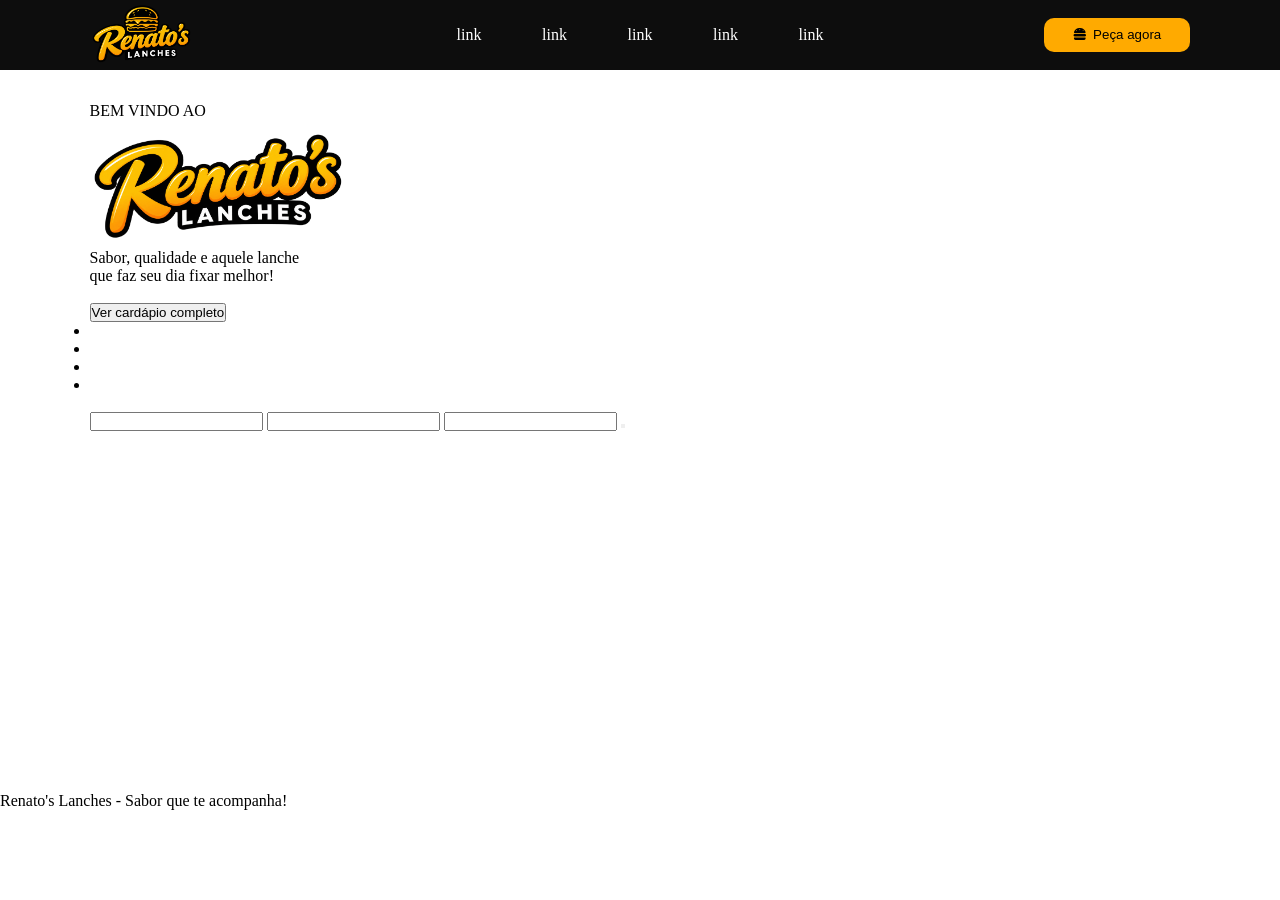
==== index.html @ 82ccf2ad "0810 23:55 - inicio hero do container__main" ====
<!DOCTYPE html>
<html lang="pt-br">
<head>
    <link rel="stylesheet" href="https://cdnjs.cloudflare.com/ajax/libs/font-awesome/6.5.1/css/all.min.css">
    <link rel="stylesheet" href="css/style.css">
    <meta charset="UTF-8">
    <meta name="viewport" content="width=device-width, initial-scale=1.0">
    <title>Renato's Lanches</title>
</head>

<body>
    <div class="container">
        <header class="container__header" id="headerIndex">
            <nav class="menu">
                <img src="imgs/Logo Renato’s Lanches com Hambúrguer Glossy.png" alt="Renato's" class="menu__img">
                <ul class="menu__list">
                    <li class="menu__item"><a href="#" class="menu__link">link</a></li>
                    <li class="menu__item"><a href="#" class="menu__link">link</a></li>
                    <li class="menu__item"><a href="#" class="menu__link">link</a></li>
                    <li class="menu__item"><a href="#" class="menu__link">link</a></li>
                    <li class="menu__item"><a href="#" class="menu__link">link</a></li>
                </ul>
                <div class="content_btn">
                    <button class="menu__button"><i class="fa-solid fa-burger"></i>Peça agora</button>
                </div>
            </nav>
        </header>

        <main class="container__main" id="mainIndex">
            <section class="hero">
                <p class="hero__text">BEM VINDO AO</p>
                <img src="imgs/Logo Glossy Renato’s Lanches.png" alt="" class="hero__img">
                <p class="hero__text">Sabor, qualidade e aquele lanche <br>  que faz seu dia fixar melhor!</p>
            </section>
            <section class="bio">
                <img src="imgs/" alt="" class="bio__img">
                <div class="desc">
                    <h2 class="desc__sub_title"></h2>
                    <h1 class="desc__title"></h1>
                    <p class="desc__title"></p>
                </div>
            </section>
            <section class="menu">
                <div class="hero">
                    <div class="hero__string">
                        <h1 class="hero__sub_title"></h1>
                        <h1 class="hero__title"></h1>
                        <p class="hero__text"></p>
                    </div>
                    <button class="hero__button">Ver cardápio completo</button>
                </div>
                <div class="slider" id="sliderMenu"></div>
            </section>
            <section class="contacts">
                <div class="info">
                    <div class="strings">
                        <h2 class="info__sub_title"></h2>
                        <h1 class="info__title"></h1>
                        <p class="info__text"></p>
                    </div>
                    <ul class="info__list">
                        <li class="info__item">
                            <div class="card">
                                <img src="imgs/" alt="" class="card__img">
                                <h1 class="card__title"></h1>
                                <p class="card__text"></p>
                            </div>
                        </li>
                        <li class="info__item">
                            <div class="card">
                                <img src="imgs/" alt="" class="card__img">
                                <h1 class="card__title"></h1>
                                <p class="card__text"></p>
                            </div>
                        </li>
                        <li class="info__item">
                            <div class="card">
                                <img src="imgs/" alt="" class="card__img">
                                <h1 class="card__title"></h1>
                                <p class="card__text"></p>
                            </div>
                        </li>
                        <li class="info__item">
                            <div class="card">
                                <img src="imgs/" alt="" class="card__img">
                                <h1 class="card__title"></h1>
                                <p class="card__text"></p>
                            </div>
                        </li>
                    </ul>
                    <div class="locate">
                        <img src="imgs/" alt="" class="locate__img">
                        <p class="locate__text"></p>
                    </div>
                </div>
                <form action="" method="" class="menssage">
                    <h1 class="menssage__title"></h1>
                    <input type="text" name="" id="" class="menssage__in">
                    <input type="email" name="" id="" class="menssage__in">
                    <input type="text" name="" id="" class="menssage__in_msg">
                    <button type="submit" class="menssage__button"></button>
                </form>
            </section>
        </main>
        <footer class="container__footer" id="footerIndex">
            <img src="/imgs" alt="">
            <p>Renato's Lanches - Sabor que te acompanha!</p>
            <ul>
                <li></li>
                <li></li>
                <li></li>
                <li></li>
                <li></li>
            </ul>
        </footer>
    </div>
</body>
</html>
---- css/style.css ----
@import url(colors.css);
@import url(header.css);
@import url(main.css);

* {
    padding: 0;
    margin: 0;
    box-sizing: border-box;
}

body {
    width: 100dvw;
    min-height: 100dvh;
}

.container {
    display: grid;
    grid-template-areas: 
    "header header"
    "main main"
    "footer footer";
    grid-template-rows: auto 1fr auto;
    gap: 2rem;

    min-height: 100dvh;
    width: 100dvw;

    .container__header {
        grid-area: header;
    }

    .container__main {
        grid-area: main;
    }

    .container__footer {
        grid-area: footer;
    }
}
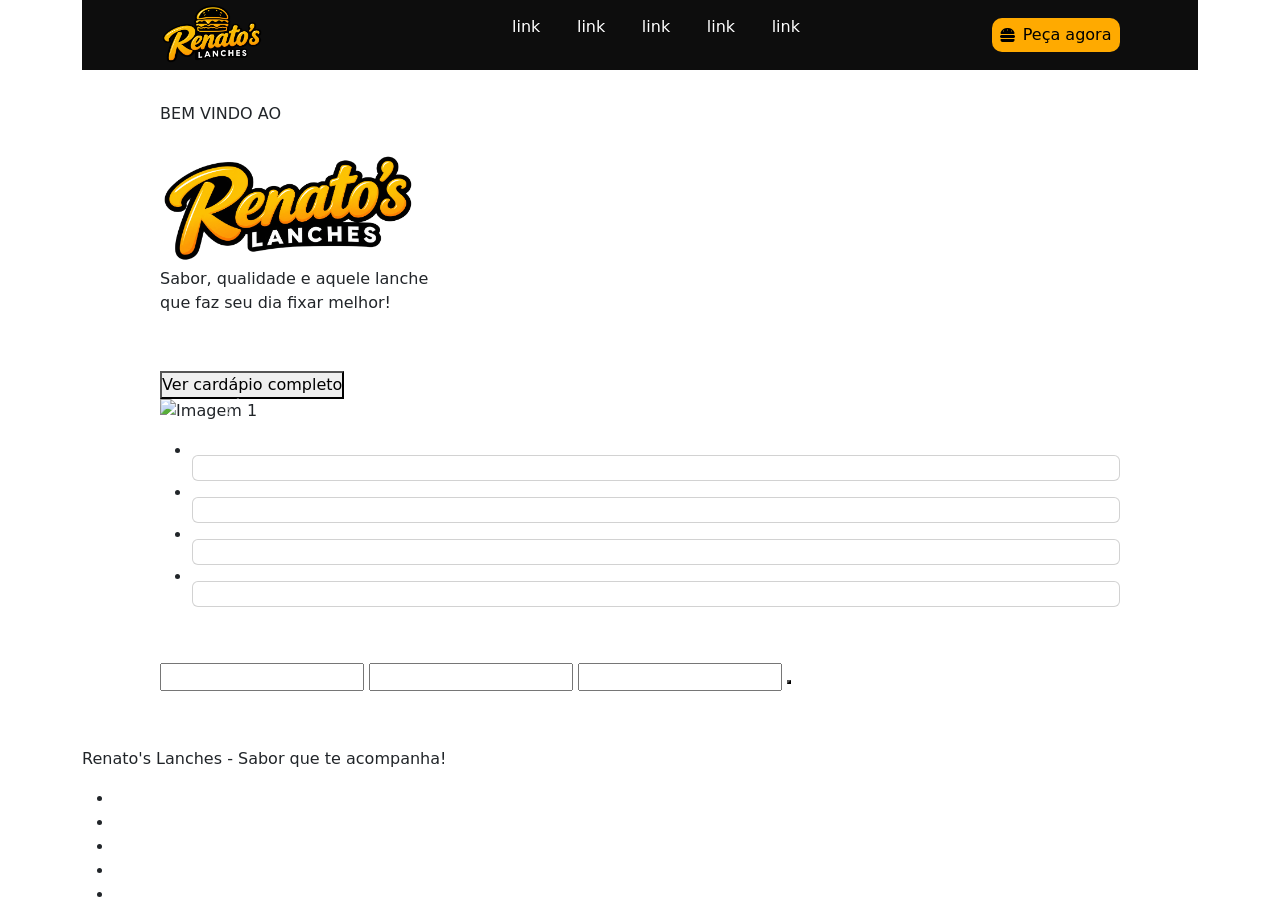
==== commit ddc40c4a: "09/10 10:48 - criação do slider" ====
--- a/index.html
+++ b/index.html
@@ -1,6 +1,11 @@
 <!DOCTYPE html>
 <html lang="pt-br">
+
 <head>
+    <!--Bootstrap CSS-->
+    <link href="https://cdn.jsdelivr.net/npm/bootstrap@5.3.3/dist/css/bootstrap.min.css" rel="stylesheet">
+
+
     <link rel="stylesheet" href="https://cdnjs.cloudflare.com/ajax/libs/font-awesome/6.5.1/css/all.min.css">
     <link rel="stylesheet" href="css/style.css">
     <meta charset="UTF-8">
@@ -30,7 +35,7 @@
             <section class="hero">
                 <p class="hero__text">BEM VINDO AO</p>
                 <img src="imgs/Logo Glossy Renato’s Lanches.png" alt="" class="hero__img">
-                <p class="hero__text">Sabor, qualidade e aquele lanche <br>  que faz seu dia fixar melhor!</p>
+                <p class="hero__text">Sabor, qualidade e aquele lanche <br> que faz seu dia fixar melhor!</p>
             </section>
             <section class="bio">
                 <img src="imgs/" alt="" class="bio__img">
@@ -41,6 +46,7 @@
                 </div>
             </section>
             <section class="menu">
+                <!--HERO-->
                 <div class="hero">
                     <div class="hero__string">
                         <h1 class="hero__sub_title"></h1>
@@ -49,7 +55,33 @@
                     </div>
                     <button class="hero__button">Ver cardápio completo</button>
                 </div>
-                <div class="slider" id="sliderMenu"></div>
+                <!--SLIDER-->
+                <div class="slider" id="sliderMenu">
+                    <div id="carouselExample" class="carousel slide">
+                        <div class="carousel-inner">
+                            <div class="carousel-item active">
+                                <img src="https://picsum.photos/800/400?random=1" class="d-block w-100" alt="Imagem 1">
+                            </div>
+                            <div class="carousel-item">
+                                <img src="https://picsum.photos/800/400?random=2" class="d-block w-100" alt="Imagem 2">
+                            </div>
+                            <div class="carousel-item">
+                                <img src="https://picsum.photos/800/400?random=3" class="d-block w-100" alt="Imagem 3">
+                            </div>
+                        </div>
+                        <button class="carousel-control-prev" type="button" data-bs-target="#carouselExample"
+                            data-bs-slide="prev">
+                            <span class="carousel-control-prev-icon" aria-hidden="true"></span>
+                            <span class="visually-hidden">Previous</span>
+                        </button>
+                        <button class="carousel-control-next" type="button" data-bs-target="#carouselExample"
+                            data-bs-slide="next">
+                            <span class="carousel-control-next-icon" aria-hidden="true"></span>
+                            <span class="visually-hidden">Next</span>
+                        </button>
+                    </div>
+                </div>
+
             </section>
             <section class="contacts">
                 <div class="info">
@@ -114,5 +146,10 @@
             </ul>
         </footer>
     </div>
+
+    <!--JS do Bootstrap-->
+    <script src="https://cdn.jsdelivr.net/npm/bootstrap@5.3.3/dist/js/bootstrap.bundle.min.js" defer></script>
+    <script type="module" src="js/main.js" defer></script>
 </body>
+
 </html>
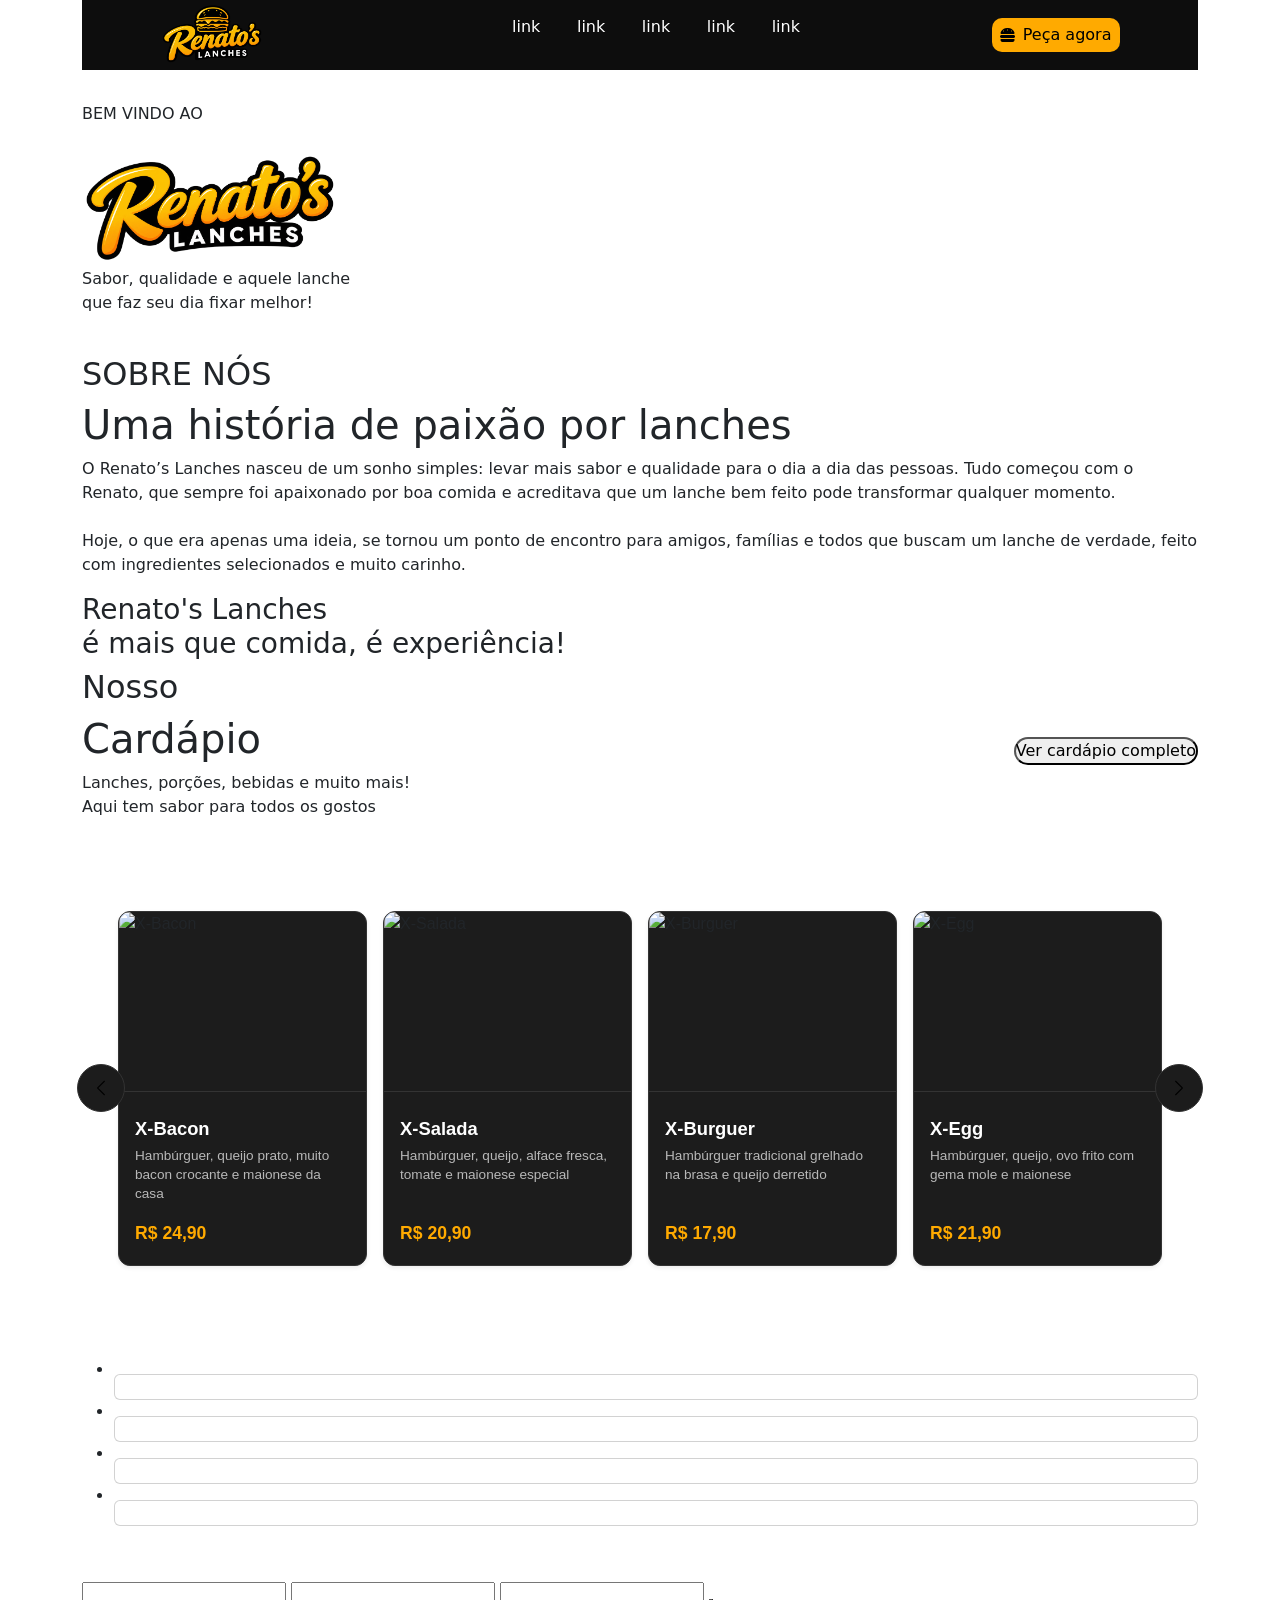
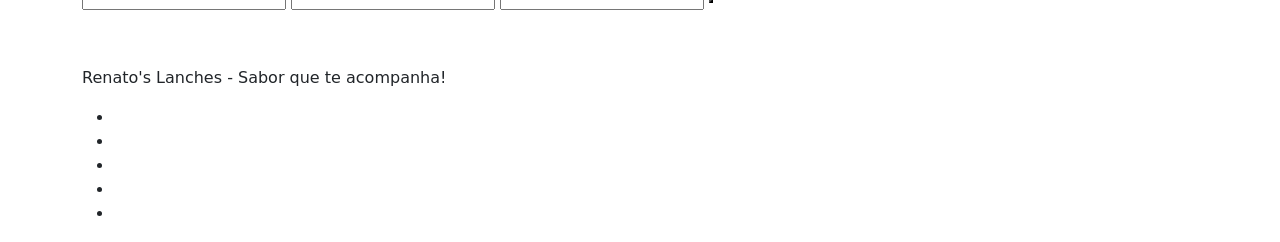
==== commit 178c884b: "09/10 19:00 - Conclusão slider" ====
--- a/index.html
+++ b/index.html
@@ -37,21 +37,26 @@
                 <img src="imgs/Logo Glossy Renato’s Lanches.png" alt="" class="hero__img">
                 <p class="hero__text">Sabor, qualidade e aquele lanche <br> que faz seu dia fixar melhor!</p>
             </section>
+
             <section class="bio">
                 <img src="imgs/" alt="" class="bio__img">
                 <div class="desc">
-                    <h2 class="desc__sub_title"></h2>
-                    <h1 class="desc__title"></h1>
-                    <p class="desc__title"></p>
+                    <h2 class="desc__sub_title">SOBRE NÓS</h2>
+                    <h1 class="desc__title">Uma história de paixão por lanches</h1>
+                    <p class="desc__text">
+                        O Renato’s Lanches nasceu de um sonho simples: levar mais sabor e qualidade para o dia a dia das pessoas. Tudo começou com o Renato, que sempre foi apaixonado por boa comida e acreditava que um lanche bem feito pode transformar qualquer momento.<br><br>Hoje, o que era apenas uma ideia, se tornou um ponto de encontro para amigos, famílias e todos que buscam um lanche de verdade, feito com ingredientes selecionados e muito carinho.   
+                    </p>
+                    <h3>Renato's Lanches<br>é mais que comida, é experiência!</h3>
                 </div>
             </section>
-            <section class="menu">
+
+            <section class="cardapio">
                 <!--HERO-->
                 <div class="hero">
                     <div class="hero__string">
-                        <h1 class="hero__sub_title"></h1>
-                        <h1 class="hero__title"></h1>
-                        <p class="hero__text"></p>
+                        <h2 class="hero__sub_title">Nosso</h1>
+                        <h1 class="hero__title">Cardápio</h1>
+                        <p class="hero__text">Lanches, porções, bebidas e muito mais!<br>Aqui tem sabor para todos os gostos</p>
                     </div>
                     <button class="hero__button">Ver cardápio completo</button>
                 </div>
@@ -59,14 +64,14 @@
                 <div class="slider" id="sliderMenu">
                     <div id="carouselExample" class="carousel slide">
                         <div class="carousel-inner">
-                            <div class="carousel-item active">
-                                <img src="https://picsum.photos/800/400?random=1" class="d-block w-100" alt="Imagem 1">
+                            <div class="carousel-item active" id="card1">
+                                
                             </div>
-                            <div class="carousel-item">
-                                <img src="https://picsum.photos/800/400?random=2" class="d-block w-100" alt="Imagem 2">
+                            <div class="carousel-item" id="card2">
+                               
                             </div>
-                            <div class="carousel-item">
-                                <img src="https://picsum.photos/800/400?random=3" class="d-block w-100" alt="Imagem 3">
+                            <div class="carousel-item" id="card3">
+                                
                             </div>
                         </div>
                         <button class="carousel-control-prev" type="button" data-bs-target="#carouselExample"
@@ -83,6 +88,7 @@
                 </div>
 
             </section>
+
             <section class="contacts">
                 <div class="info">
                     <div class="strings">
--- a/css/style.css
+++ b/css/style.css
@@ -1,6 +1,7 @@
 @import url(colors.css);
 @import url(header.css);
 @import url(main.css);
+@import url(slider.css);
 
 * {
     padding: 0;
@@ -8,17 +9,12 @@
     box-sizing: border-box;
 }
 
-body {
-    width: 100dvw;
-    min-height: 100dvh;
-}
-
 .container {
     display: grid;
     grid-template-areas: 
-    "header header"
-    "main main"
-    "footer footer";
+    "header"
+    "main"
+    "footer";
     grid-template-rows: auto 1fr auto;
     gap: 2rem;
 
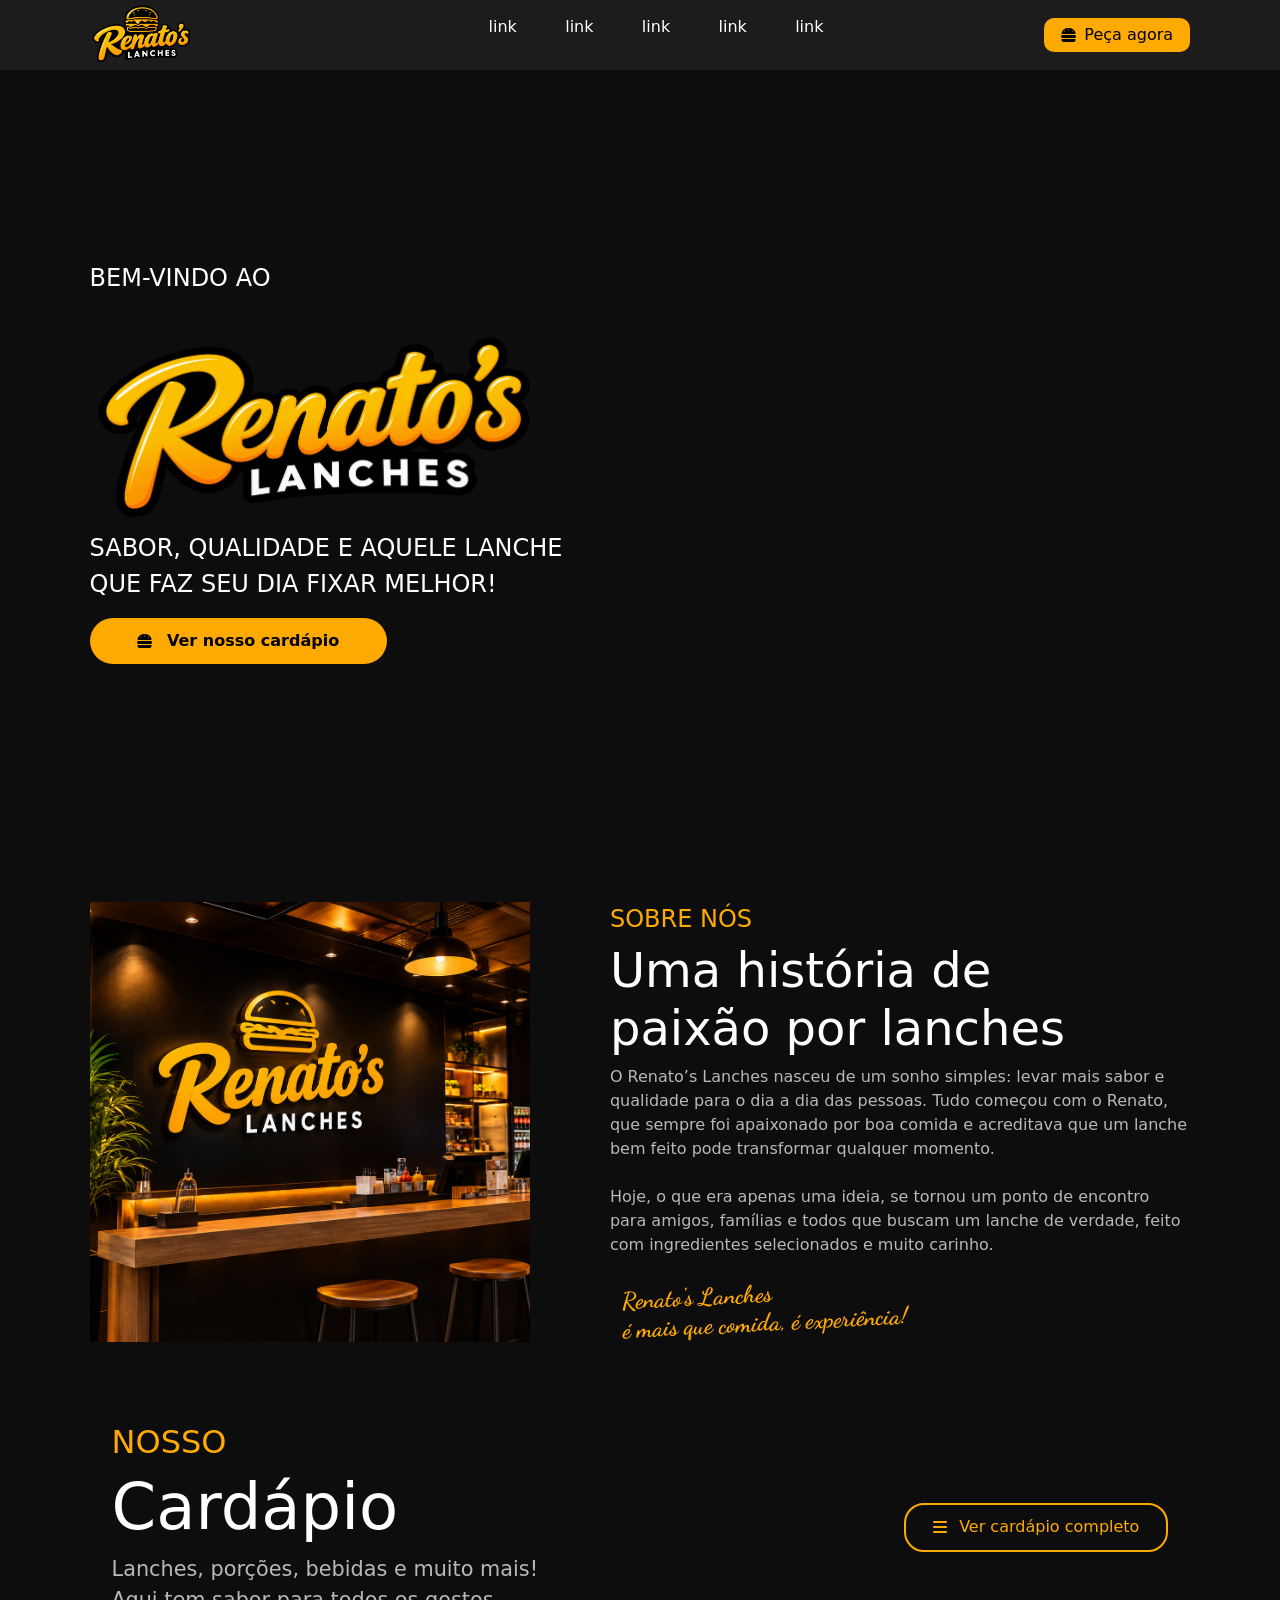
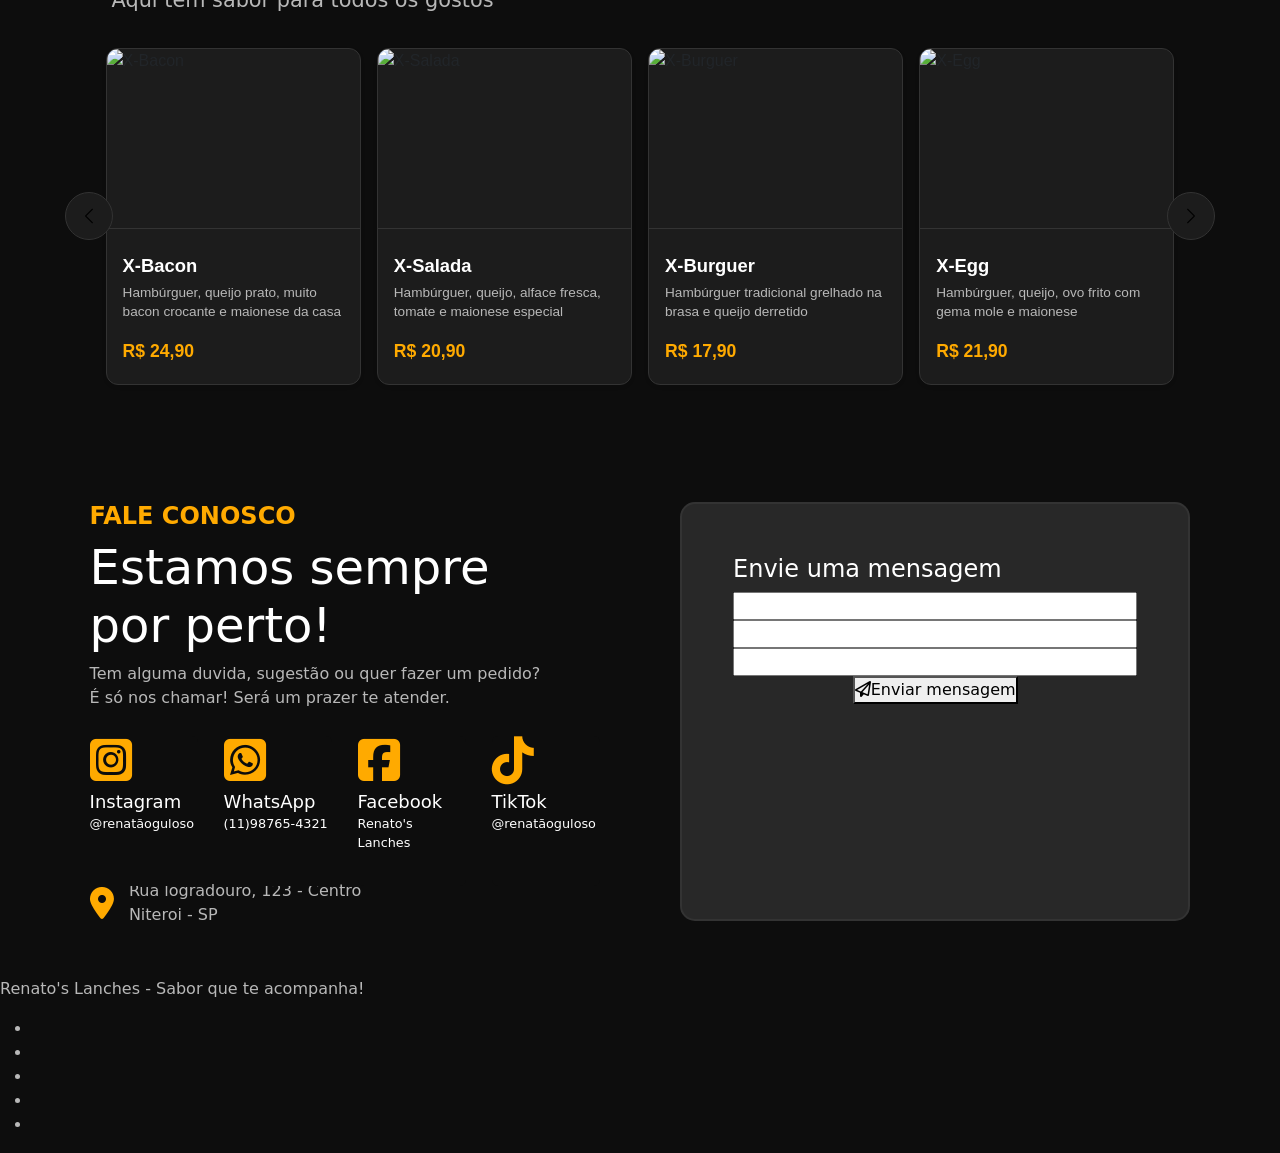
==== commit 86e0989d: "10/10 20:11 - Pré finalização" ====
--- a/index.html
+++ b/index.html
@@ -32,17 +32,19 @@
         </header>
 
         <main class="container__main" id="mainIndex">
-            <section class="hero">
-                <p class="hero__text">BEM VINDO AO</p>
+            <!--HERO-->
+            <section class="hero_index">
+                <p class="hero__text">BEM-VINDO AO</p>
                 <img src="imgs/Logo Glossy Renato’s Lanches.png" alt="" class="hero__img">
                 <p class="hero__text">Sabor, qualidade e aquele lanche <br> que faz seu dia fixar melhor!</p>
+                <button class="hero__btn"> <i class="fa-solid fa-burger"></i>Ver nosso cardápio</button>
             </section>
 
             <section class="bio">
-                <img src="imgs/" alt="" class="bio__img">
+                <img src="imgs/renatosloja.png" alt="" class="bio__img">
                 <div class="desc">
                     <h2 class="desc__sub_title">SOBRE NÓS</h2>
-                    <h1 class="desc__title">Uma história de paixão por lanches</h1>
+                    <h1 class="desc__title">Uma história de<br> paixão por lanches</h1>
                     <p class="desc__text">
                         O Renato’s Lanches nasceu de um sonho simples: levar mais sabor e qualidade para o dia a dia das pessoas. Tudo começou com o Renato, que sempre foi apaixonado por boa comida e acreditava que um lanche bem feito pode transformar qualquer momento.<br><br>Hoje, o que era apenas uma ideia, se tornou um ponto de encontro para amigos, famílias e todos que buscam um lanche de verdade, feito com ingredientes selecionados e muito carinho.   
                     </p>
@@ -58,7 +60,7 @@
                         <h1 class="hero__title">Cardápio</h1>
                         <p class="hero__text">Lanches, porções, bebidas e muito mais!<br>Aqui tem sabor para todos os gostos</p>
                     </div>
-                    <button class="hero__button">Ver cardápio completo</button>
+                    <button class="hero__button"><i class="fa-solid fa-bars"></i>Ver cardápio completo</button>
                 </div>
                 <!--SLIDER-->
                 <div class="slider" id="sliderMenu">
@@ -92,51 +94,53 @@
             <section class="contacts">
                 <div class="info">
                     <div class="strings">
-                        <h2 class="info__sub_title"></h2>
-                        <h1 class="info__title"></h1>
-                        <p class="info__text"></p>
+                        <h2 class="info__sub_title">FALE CONOSCO</h2>
+                        <h1 class="info__title">Estamos sempre<br>por perto!</h1>
+                        <p class="info__text">Tem alguma duvida, sugestão ou quer fazer um pedido?<br>É só nos chamar! Será um prazer te atender.</p>
                     </div>
                     <ul class="info__list">
                         <li class="info__item">
                             <div class="card">
-                                <img src="imgs/" alt="" class="card__img">
-                                <h1 class="card__title"></h1>
-                                <p class="card__text"></p>
+                                <i class="fa-brands fa-square-instagram "></i>
+                                <h1 class="card__title">Instagram</h1>
+                                <p class="card__text">@renatãoguloso</p>
                             </div>
                         </li>
                         <li class="info__item">
                             <div class="card">
-                                <img src="imgs/" alt="" class="card__img">
-                                <h1 class="card__title"></h1>
-                                <p class="card__text"></p>
+                                <i class="fa-brands fa-square-whatsapp "></i>
+                                <h1 class="card__title">WhatsApp</h1>
+                                <p class="card__text">(11)98765-4321</p>
                             </div>
                         </li>
                         <li class="info__item">
                             <div class="card">
-                                <img src="imgs/" alt="" class="card__img">
-                                <h1 class="card__title"></h1>
-                                <p class="card__text"></p>
+                                <i class="fa-brands fa-square-facebook "></i>
+                                <h1 class="card__title">Facebook</h1>
+                                <p class="card__text">Renato's Lanches</p>
                             </div>
                         </li>
                         <li class="info__item">
                             <div class="card">
-                                <img src="imgs/" alt="" class="card__img">
-                                <h1 class="card__title"></h1>
-                                <p class="card__text"></p>
+                                <div>
+                                    <i class="fa-brands fa-tiktok"></i>
+                                </div>
+                                <h1 class="card__title">TikTok</h1>
+                                <p class="card__text">@renatãoguloso</p>
                             </div>
                         </li>
                     </ul>
                     <div class="locate">
-                        <img src="imgs/" alt="" class="locate__img">
-                        <p class="locate__text"></p>
+                        <i class="fa-sharp fa-solid fa-location-dot"></i>
+                        <p class="locate__text">Rua logradouro, 123 - Centro<br>Niteroi - SP</p>
                     </div>
                 </div>
                 <form action="" method="" class="menssage">
-                    <h1 class="menssage__title"></h1>
-                    <input type="text" name="" id="" class="menssage__in">
-                    <input type="email" name="" id="" class="menssage__in">
-                    <input type="text" name="" id="" class="menssage__in_msg">
-                    <button type="submit" class="menssage__button"></button>
+                    <h1 class="menssage__title">Envie uma mensagem</h1>
+                    <input type="text" name="nome" id="formNome" class="menssage__in">
+                    <input type="email" name="email" id="formEmail" class="menssage__in">
+                    <input type="text" name="desc" id="formDesc" class="menssage__in_msg">
+                    <button type="submit" class="menssage__btn"><i class="fa-regular fa-paper-plane"></i>Enviar mensagem</button>
                 </form>
             </section>
         </main>
--- a/css/style.css
+++ b/css/style.css
@@ -9,27 +9,47 @@
     box-sizing: border-box;
 }
 
+body {
+    margin: 0;
+    padding: 0;
+    background-color: var(--fundo);
+
+    color: var(--texto-secundario);
+
+    max-width: 100% !important;
+}
+
 .container {
     display: grid;
     grid-template-areas: 
-    "header"
-    "main"
-    "footer";
+    "header header"
+    "main main"
+    "footer footer";
     grid-template-rows: auto 1fr auto;
+    grid-template-columns: 1fr;
     gap: 2rem;
 
+    width: 100%;       
+    max-width: none;   
+    margin: 0;         
     min-height: 100dvh;
-    width: 100dvw;
+
+    padding: 0;
+    margin: 0;
 
     .container__header {
         grid-area: header;
+        width: 100%;
+        margin: 0;
     }
-
+    
     .container__main {
         grid-area: main;
+        width: 100%;
     }
-
+    
     .container__footer {
         grid-area: footer;
+        width: 100%;
     }
 }
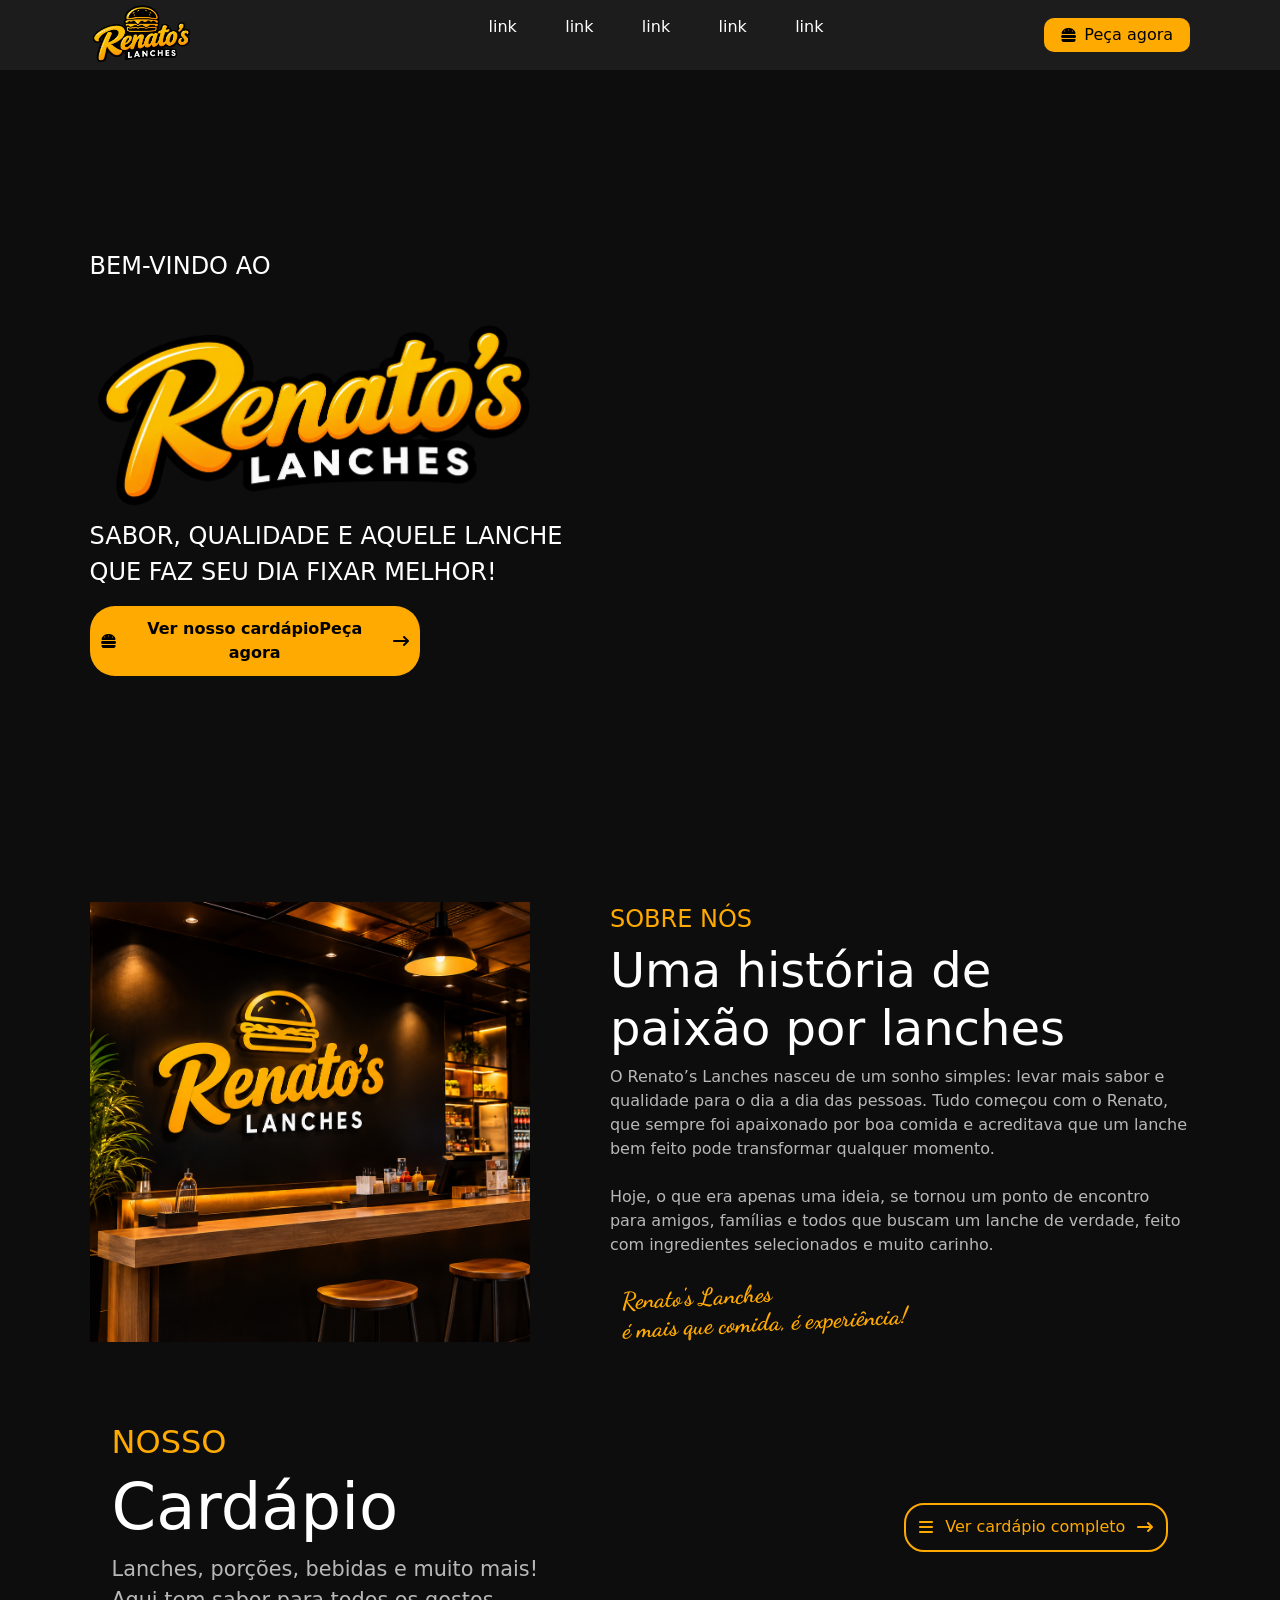
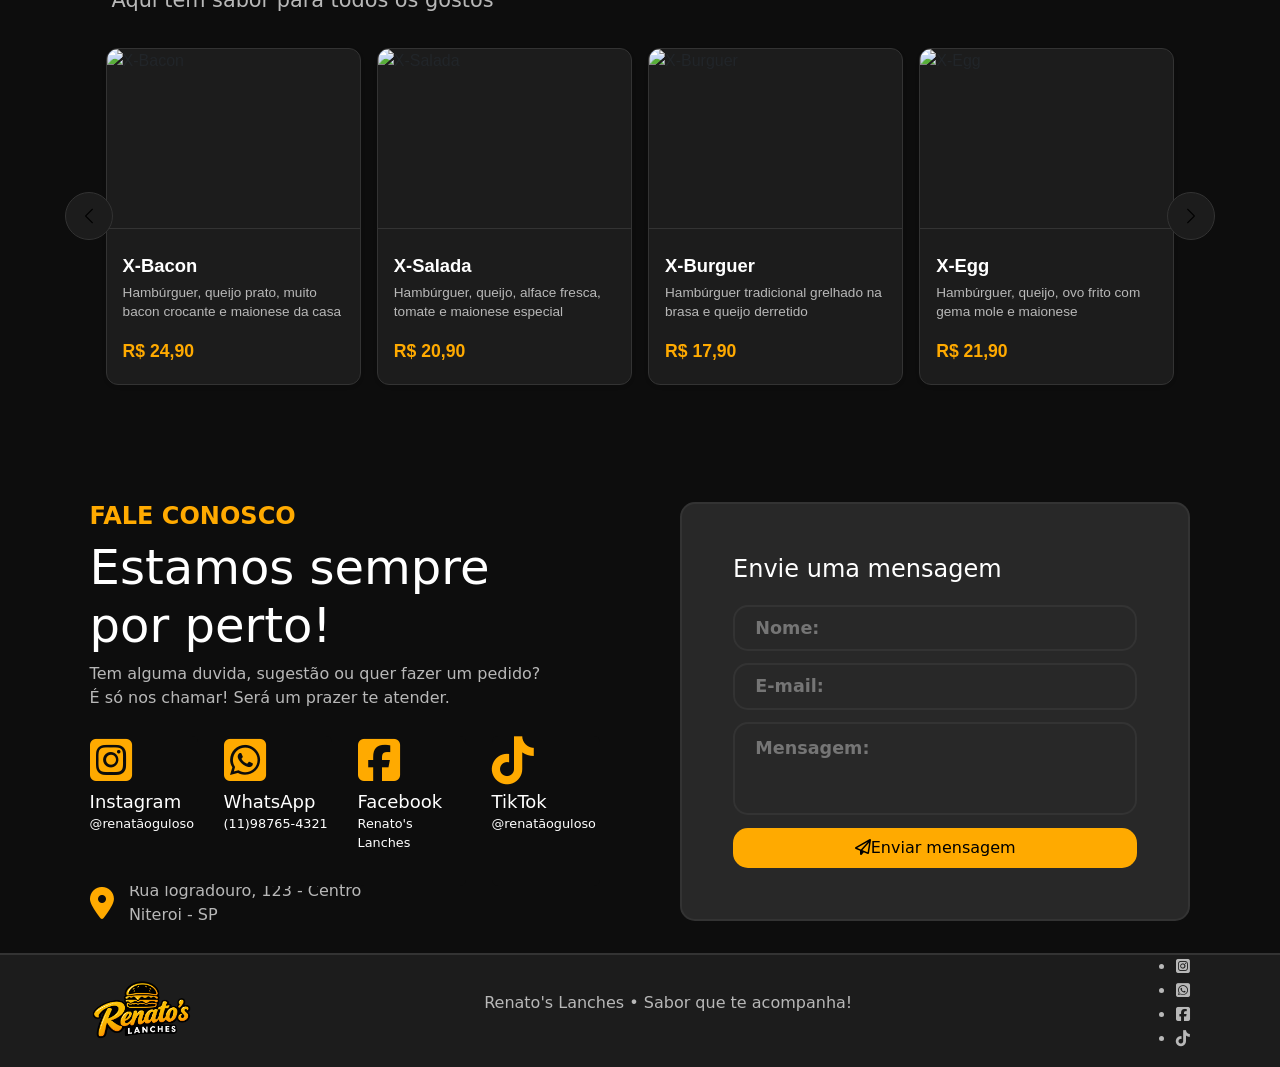
==== commit 2df12c38: "10/10 21:55 - semi finaly" ====
--- a/index.html
+++ b/index.html
@@ -37,7 +37,7 @@
                 <p class="hero__text">BEM-VINDO AO</p>
                 <img src="imgs/Logo Glossy Renato’s Lanches.png" alt="" class="hero__img">
                 <p class="hero__text">Sabor, qualidade e aquele lanche <br> que faz seu dia fixar melhor!</p>
-                <button class="hero__btn"> <i class="fa-solid fa-burger"></i>Ver nosso cardápio</button>
+                <button class="hero__btn"> <i class="fa-solid fa-burger"></i>Ver nosso cardápio</i>Peça agora<i class="fa-solid fa-arrow-right-long"></i></button>
             </section>
 
             <section class="bio">
@@ -60,7 +60,7 @@
                         <h1 class="hero__title">Cardápio</h1>
                         <p class="hero__text">Lanches, porções, bebidas e muito mais!<br>Aqui tem sabor para todos os gostos</p>
                     </div>
-                    <button class="hero__button"><i class="fa-solid fa-bars"></i>Ver cardápio completo</button>
+                    <button class="hero__button"><i class="fa-solid fa-bars"></i>Ver cardápio completo<i class="fa-solid fa-arrow-right-long"></i></button>
                 </div>
                 <!--SLIDER-->
                 <div class="slider" id="sliderMenu">
@@ -137,22 +137,21 @@
                 </div>
                 <form action="" method="" class="menssage">
                     <h1 class="menssage__title">Envie uma mensagem</h1>
-                    <input type="text" name="nome" id="formNome" class="menssage__in">
-                    <input type="email" name="email" id="formEmail" class="menssage__in">
-                    <input type="text" name="desc" id="formDesc" class="menssage__in_msg">
+                    <input type="text" name="nome" id="formNome" class="menssage__in" placeholder="Nome:">
+                    <input type="email" name="email" id="formEmail" class="menssage__in" placeholder="E-mail:">
+                    <input type="text" name="desc" id="formDesc" class="menssage__in-msg" placeholder="Mensagem:">
                     <button type="submit" class="menssage__btn"><i class="fa-regular fa-paper-plane"></i>Enviar mensagem</button>
                 </form>
             </section>
         </main>
         <footer class="container__footer" id="footerIndex">
-            <img src="/imgs" alt="">
-            <p>Renato's Lanches - Sabor que te acompanha!</p>
+            <img src="imgs/Logo Renato’s Lanches com Hambúrguer Glossy.png" alt="">
+            <p>Renato's Lanches • Sabor que te acompanha!</p>
             <ul>
-                <li></li>
-                <li></li>
-                <li></li>
-                <li></li>
-                <li></li>
+                <li><i class="fa-brands fa-square-instagram "></i></li>
+                <li><i class="fa-brands fa-square-whatsapp "></i></li>
+                <li><i class="fa-brands fa-square-facebook "></i></li>
+                <li><i class="fa-brands fa-tiktok"></i></li>
             </ul>
         </footer>
     </div>
--- a/css/style.css
+++ b/css/style.css
@@ -2,6 +2,7 @@
 @import url(header.css);
 @import url(main.css);
 @import url(slider.css);
+@import url(footer.css);
 
 * {
     padding: 0;
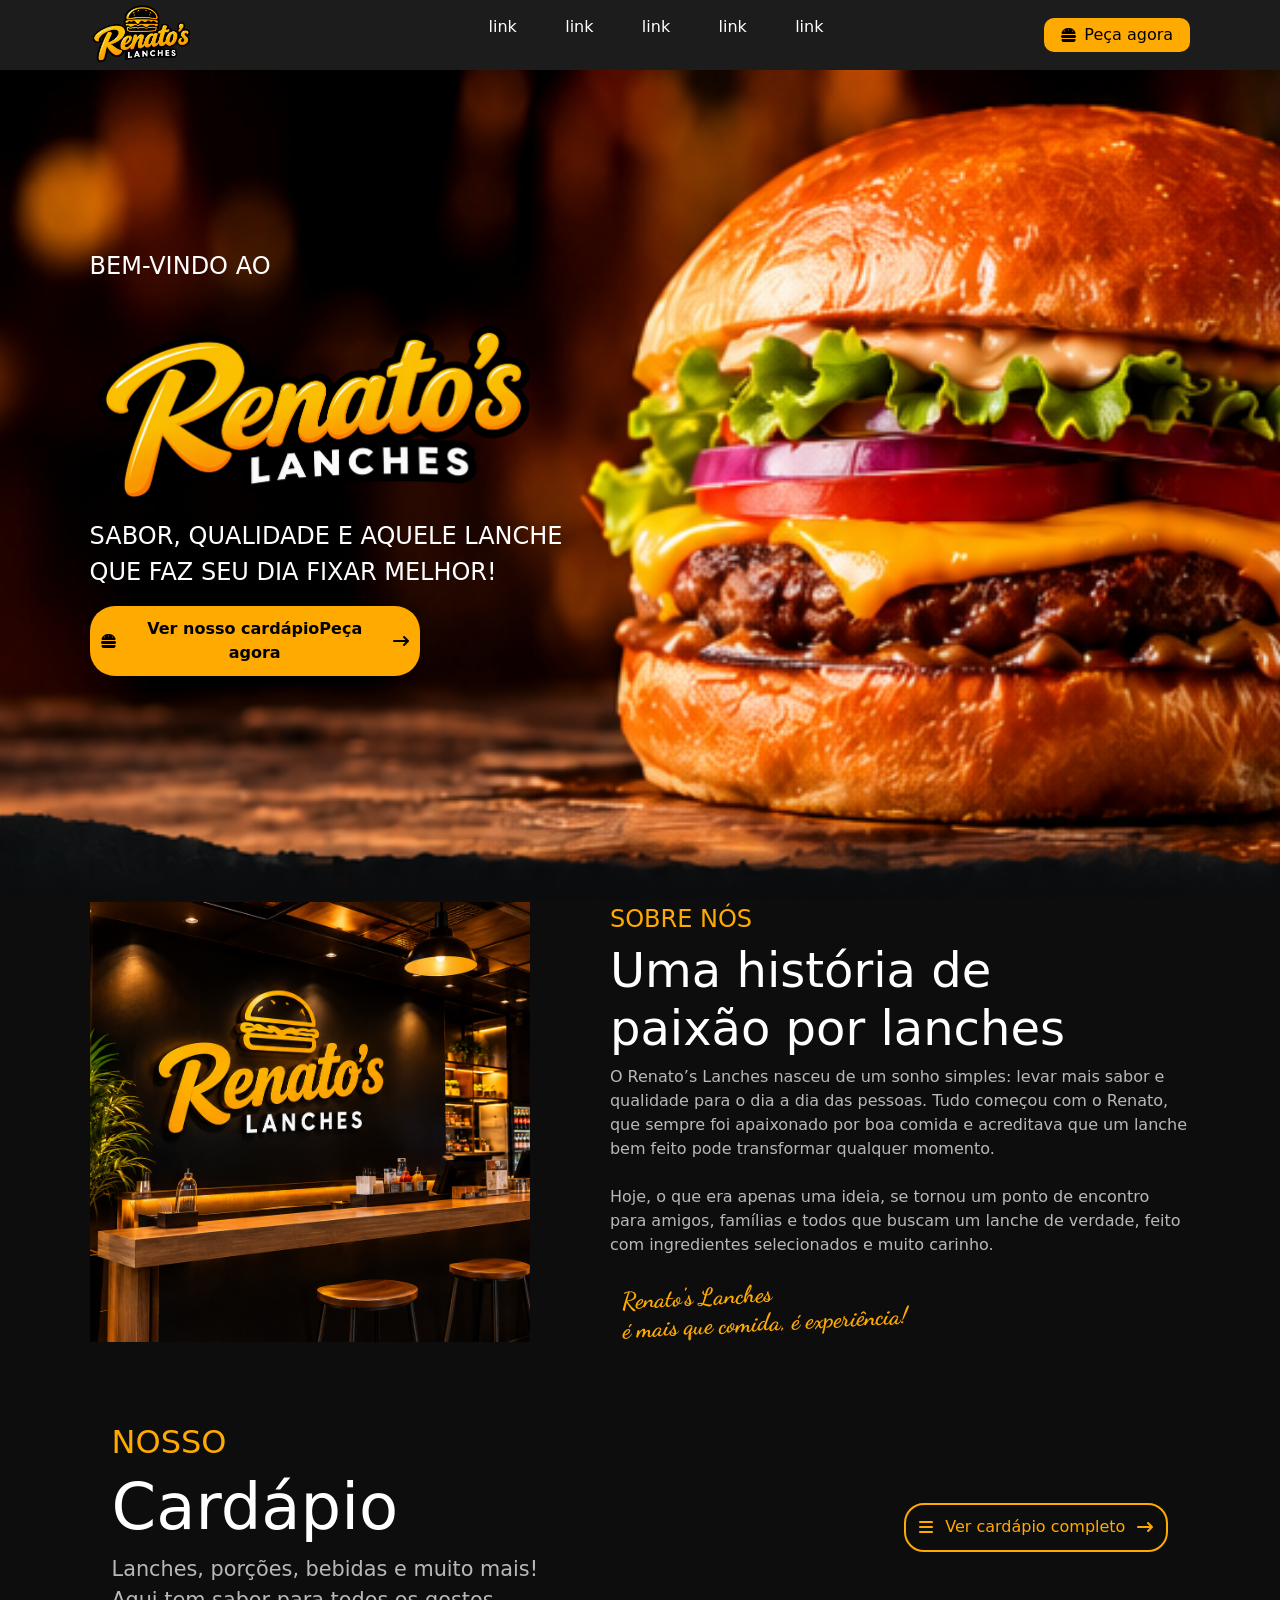
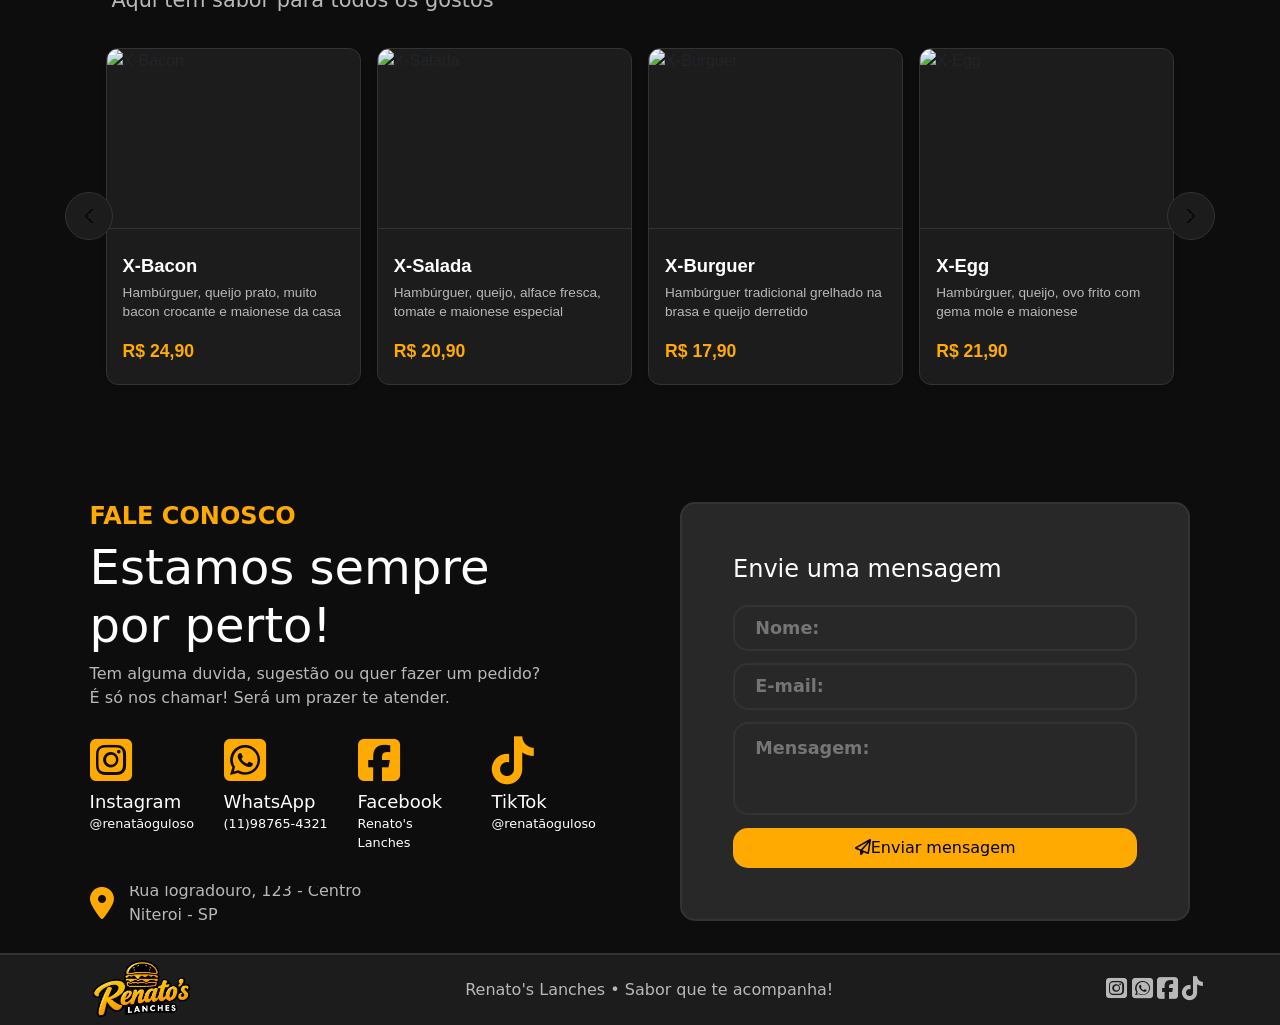
==== commit 359b427d: "12/10 17:49 - pré finalização" ====
--- a/index.html
+++ b/index.html
@@ -34,6 +34,7 @@
         <main class="container__main" id="mainIndex">
             <!--HERO-->
             <section class="hero_index">
+                <img src="imgs/fundoimg.png" alt="" class="hero__back">
                 <p class="hero__text">BEM-VINDO AO</p>
                 <img src="imgs/Logo Glossy Renato’s Lanches.png" alt="" class="hero__img">
                 <p class="hero__text">Sabor, qualidade e aquele lanche <br> que faz seu dia fixar melhor!</p>
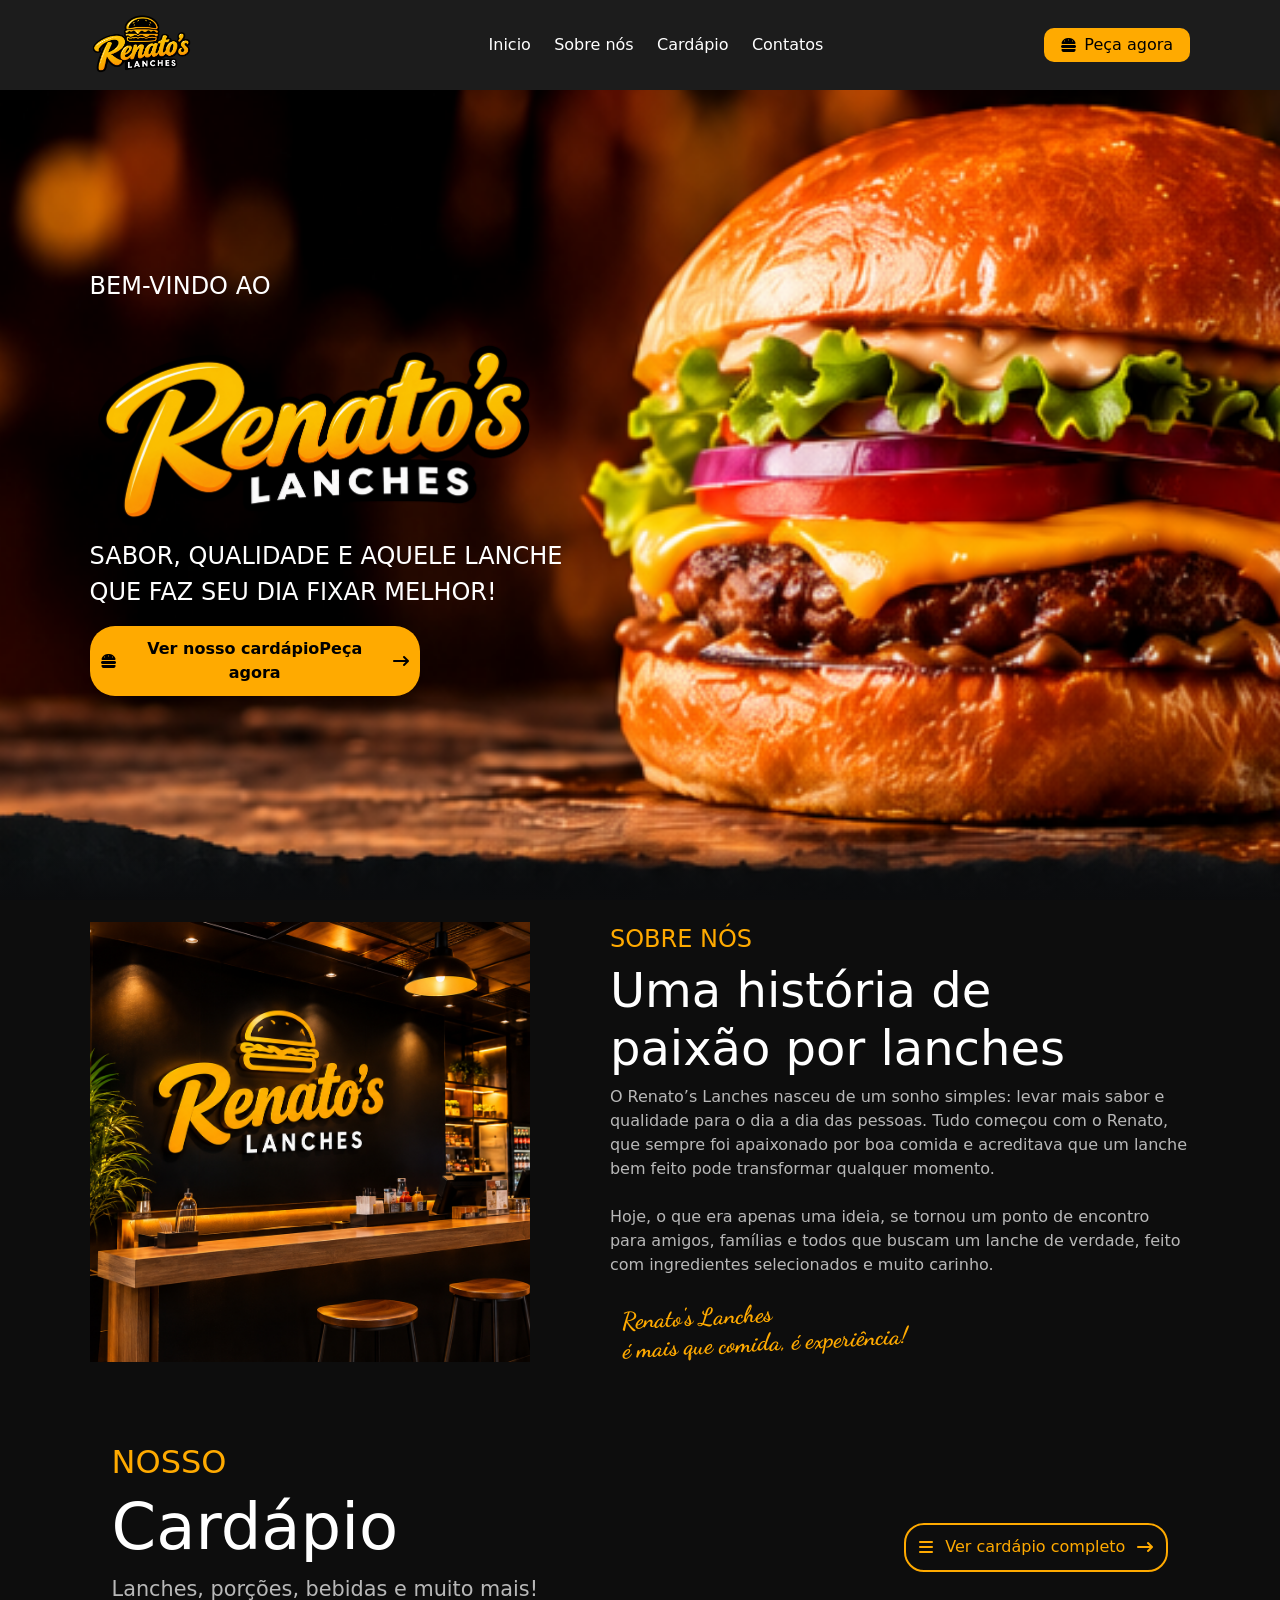
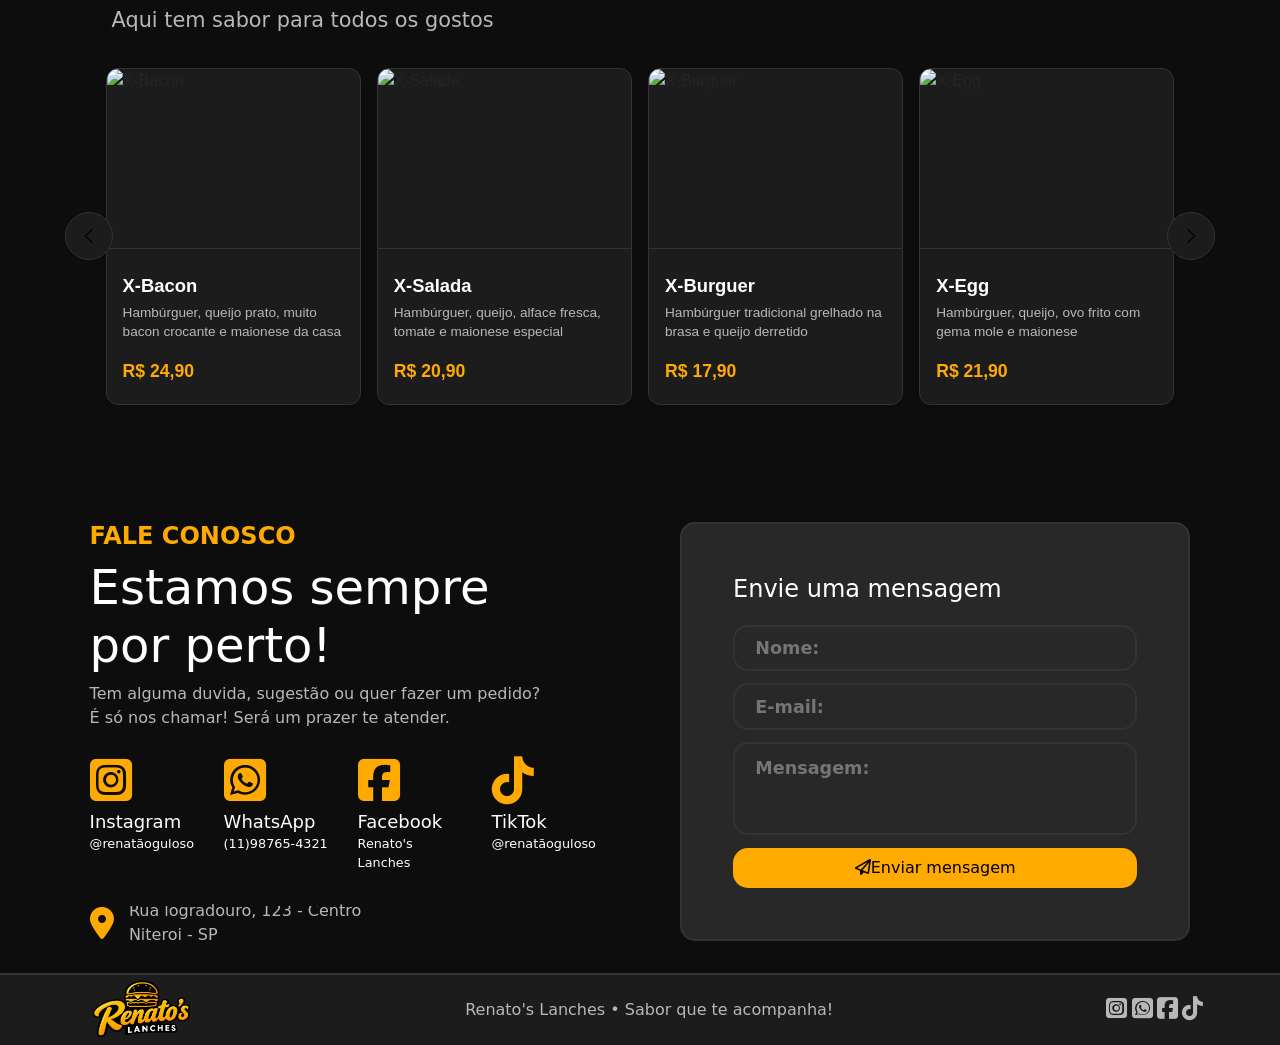
==== commit 5f2f0130: "13/10 13:26 - index, concluida" ====
--- a/index.html
+++ b/index.html
@@ -19,11 +19,10 @@
             <nav class="menu">
                 <img src="imgs/Logo Renato’s Lanches com Hambúrguer Glossy.png" alt="Renato's" class="menu__img">
                 <ul class="menu__list">
-                    <li class="menu__item"><a href="#" class="menu__link">link</a></li>
-                    <li class="menu__item"><a href="#" class="menu__link">link</a></li>
-                    <li class="menu__item"><a href="#" class="menu__link">link</a></li>
-                    <li class="menu__item"><a href="#" class="menu__link">link</a></li>
-                    <li class="menu__item"><a href="#" class="menu__link">link</a></li>
+                    <li class="menu__item"><a href="#hero" class="menu__link">Inicio</a></li>
+                    <li class="menu__item"><a href="#bio" class="menu__link">Sobre nós</a></li>
+                    <li class="menu__item"><a href="#menu" class="menu__link">Cardápio</a></li>
+                    <li class="menu__item"><a href="#contato" class="menu__link">Contatos</a></li>
                 </ul>
                 <div class="content_btn">
                     <button class="menu__button"><i class="fa-solid fa-burger"></i>Peça agora</button>
@@ -33,7 +32,7 @@
 
         <main class="container__main" id="mainIndex">
             <!--HERO-->
-            <section class="hero_index">
+            <section class="hero_index" id="hero">
                 <img src="imgs/fundoimg.png" alt="" class="hero__back">
                 <p class="hero__text">BEM-VINDO AO</p>
                 <img src="imgs/Logo Glossy Renato’s Lanches.png" alt="" class="hero__img">
@@ -41,7 +40,7 @@
                 <button class="hero__btn"> <i class="fa-solid fa-burger"></i>Ver nosso cardápio</i>Peça agora<i class="fa-solid fa-arrow-right-long"></i></button>
             </section>
 
-            <section class="bio">
+            <section class="bio" id="bio">
                 <img src="imgs/renatosloja.png" alt="" class="bio__img">
                 <div class="desc">
                     <h2 class="desc__sub_title">SOBRE NÓS</h2>
@@ -53,7 +52,7 @@
                 </div>
             </section>
 
-            <section class="cardapio">
+            <section class="cardapio" id="menu">
                 <!--HERO-->
                 <div class="hero">
                     <div class="hero__string">
@@ -92,7 +91,7 @@
 
             </section>
 
-            <section class="contacts">
+            <section class="contacts" id="contato">
                 <div class="info">
                     <div class="strings">
                         <h2 class="info__sub_title">FALE CONOSCO</h2>
--- a/css/style.css
+++ b/css/style.css
@@ -8,6 +8,10 @@
     padding: 0;
     margin: 0;
     box-sizing: border-box;
+}
+
+html {
+    scroll-padding-top: 15dvh;
 }
 
 body {
@@ -22,17 +26,17 @@
 
 .container {
     display: grid;
-    grid-template-areas: 
-    "header header"
-    "main main"
-    "footer footer";
+    grid-template-areas:
+        "header header"
+        "main main"
+        "footer footer";
     grid-template-rows: auto 1fr auto;
     grid-template-columns: 1fr;
     gap: 2rem;
 
-    width: 100%;       
-    max-width: none;   
-    margin: 0;         
+    width: 100%;
+    max-width: none;
+    margin: 0;
     min-height: 100dvh;
 
     padding: 0;
@@ -43,12 +47,12 @@
         width: 100%;
         margin: 0;
     }
-    
+
     .container__main {
         grid-area: main;
         width: 100%;
     }
-    
+
     .container__footer {
         grid-area: footer;
         width: 100%;
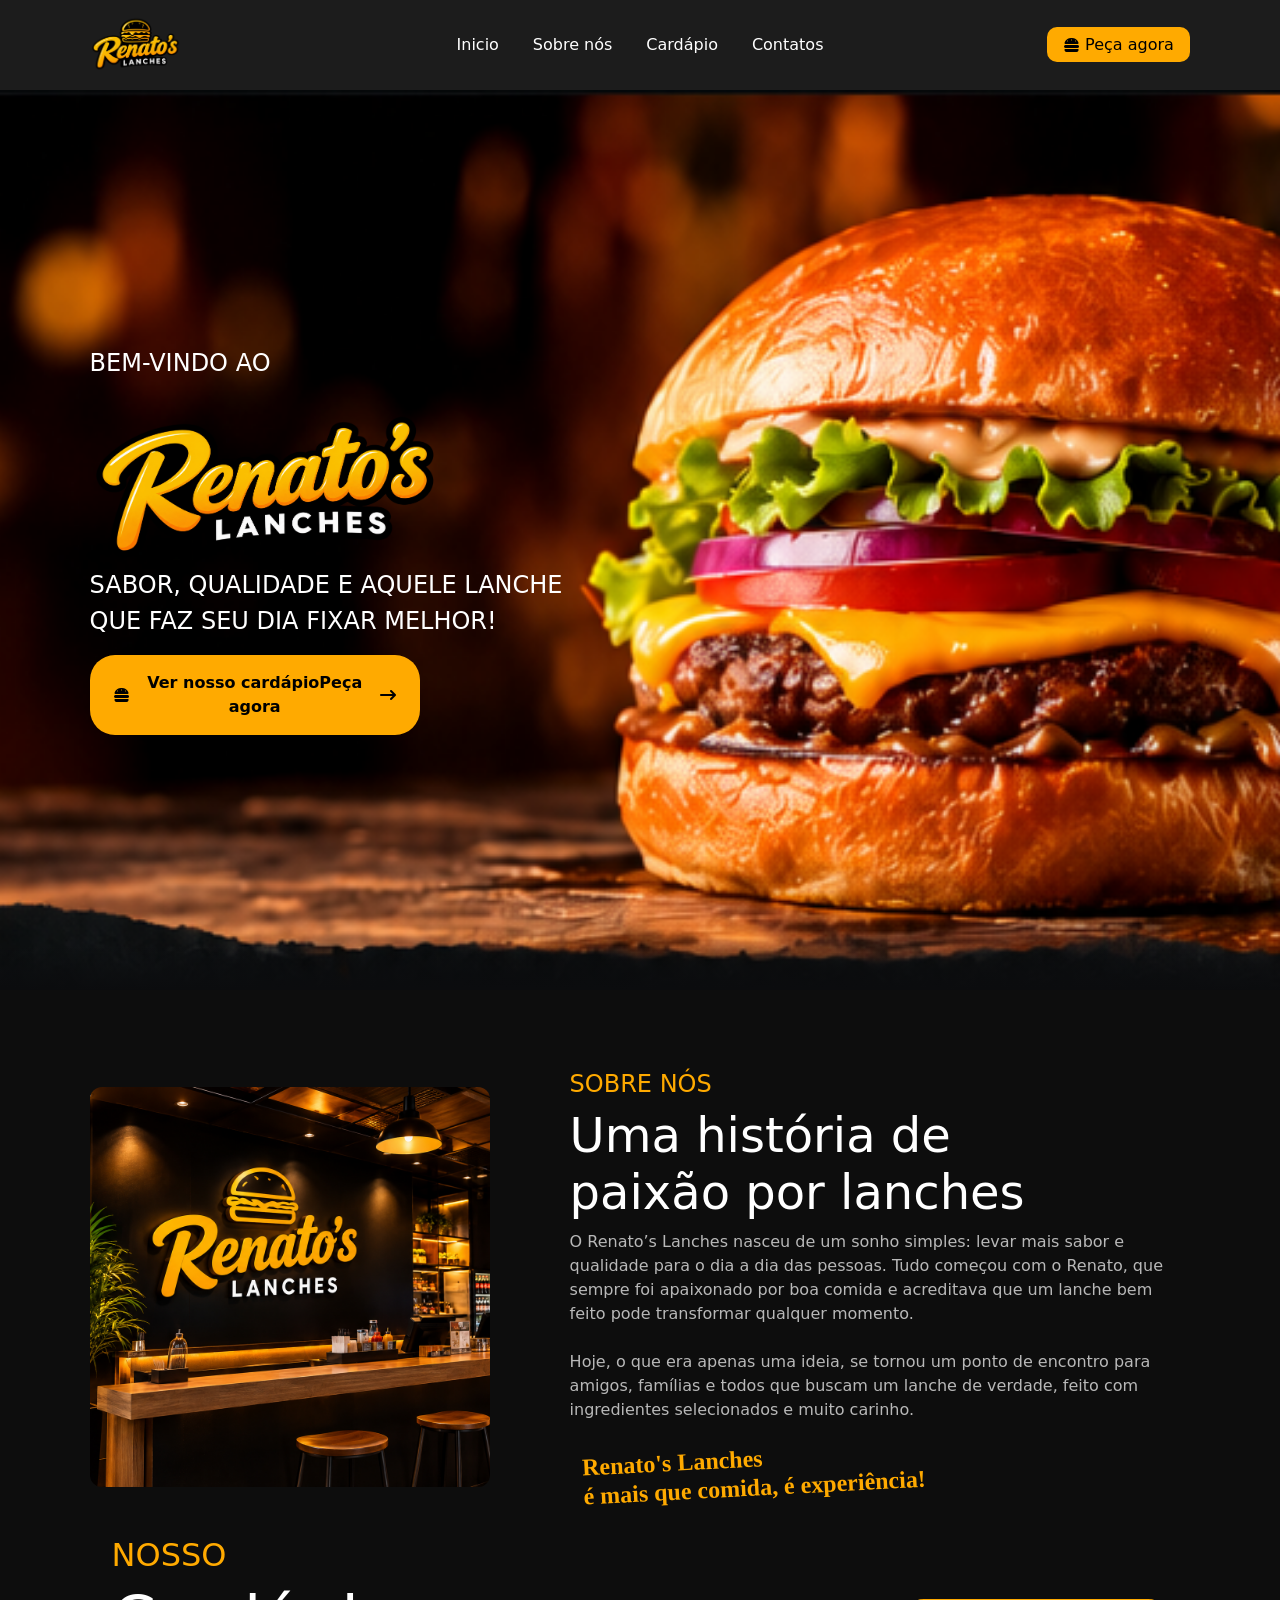
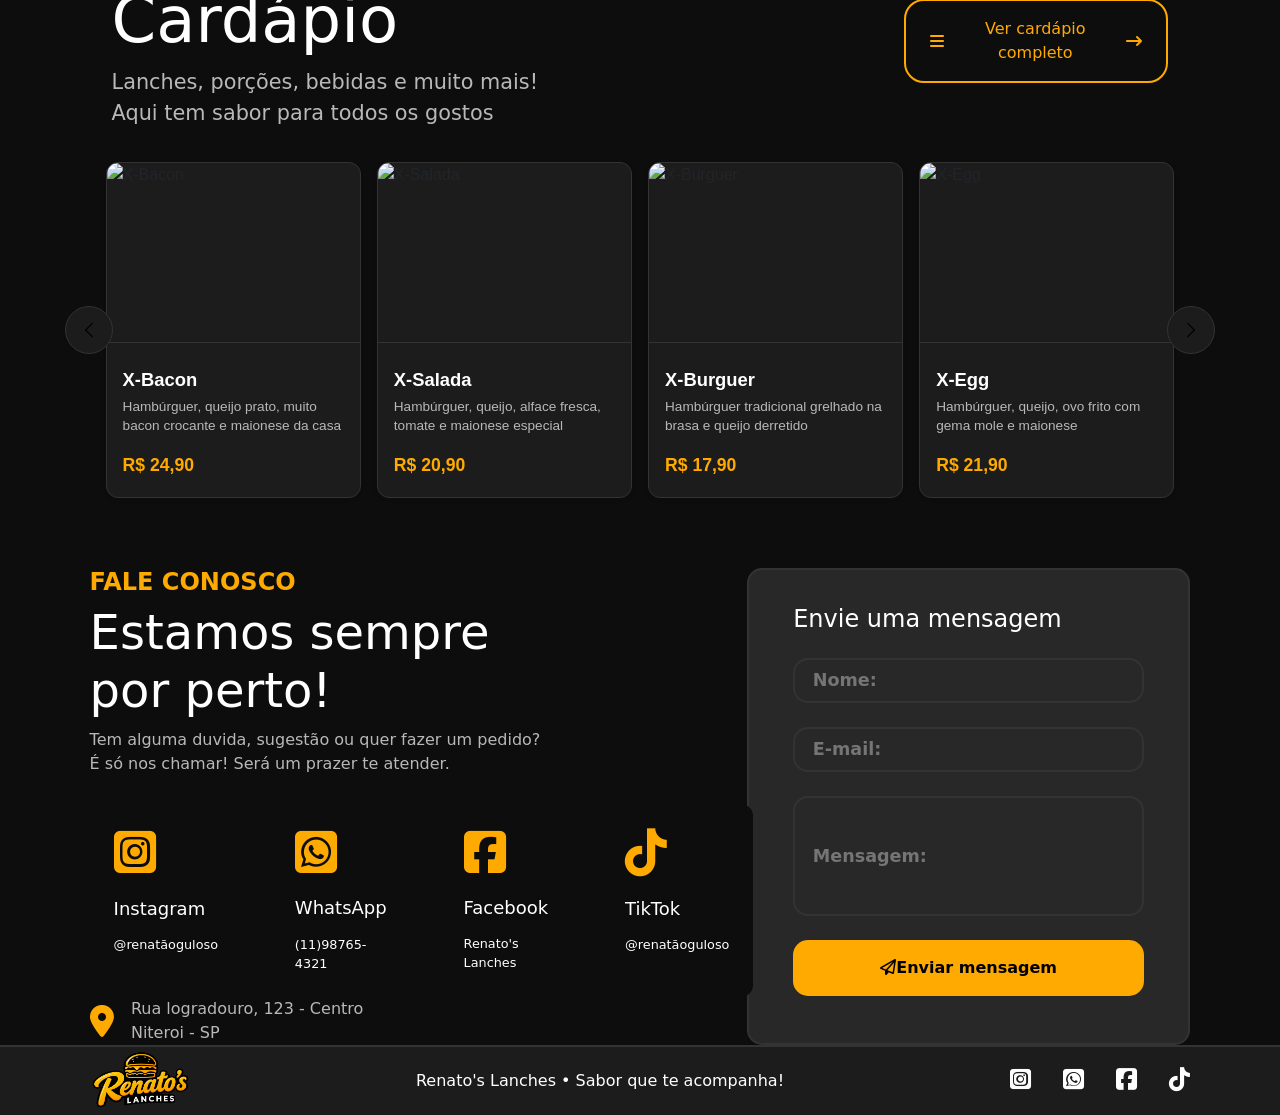
==== commit fdb9ea29: "13/10 19:02 finalização definitiva" ====
--- a/index.html
+++ b/index.html
@@ -4,13 +4,13 @@
 <head>
     <!--Bootstrap CSS-->
     <link href="https://cdn.jsdelivr.net/npm/bootstrap@5.3.3/dist/css/bootstrap.min.css" rel="stylesheet">
-
-
+    <!--Font awesome ICONES-->
     <link rel="stylesheet" href="https://cdnjs.cloudflare.com/ajax/libs/font-awesome/6.5.1/css/all.min.css">
     <link rel="stylesheet" href="css/style.css">
     <meta charset="UTF-8">
     <meta name="viewport" content="width=device-width, initial-scale=1.0">
     <title>Renato's Lanches</title>
+    <link rel="icon" type="image/png" href="./imgs/logoIco.ico">
 </head>
 
 <body>
@@ -37,112 +37,123 @@
                 <p class="hero__text">BEM-VINDO AO</p>
                 <img src="imgs/Logo Glossy Renato’s Lanches.png" alt="" class="hero__img">
                 <p class="hero__text">Sabor, qualidade e aquele lanche <br> que faz seu dia fixar melhor!</p>
-                <button class="hero__btn"> <i class="fa-solid fa-burger"></i>Ver nosso cardápio</i>Peça agora<i class="fa-solid fa-arrow-right-long"></i></button>
+                <button class="hero__btn btnMenu--l"> <i class="fa-solid fa-burger"></i>Ver nosso cardápio</i>Peça
+                    agora<i class="fa-solid fa-arrow-right-long"></i></button>
             </section>
 
-            <section class="bio" id="bio">
-                <img src="imgs/renatosloja.png" alt="" class="bio__img">
-                <div class="desc">
-                    <h2 class="desc__sub_title">SOBRE NÓS</h2>
-                    <h1 class="desc__title">Uma história de<br> paixão por lanches</h1>
-                    <p class="desc__text">
-                        O Renato’s Lanches nasceu de um sonho simples: levar mais sabor e qualidade para o dia a dia das pessoas. Tudo começou com o Renato, que sempre foi apaixonado por boa comida e acreditava que um lanche bem feito pode transformar qualquer momento.<br><br>Hoje, o que era apenas uma ideia, se tornou um ponto de encontro para amigos, famílias e todos que buscam um lanche de verdade, feito com ingredientes selecionados e muito carinho.   
-                    </p>
-                    <h3>Renato's Lanches<br>é mais que comida, é experiência!</h3>
-                </div>
-            </section>
+            <div class="masc">
+                <section class="bio" id="bio">
+                    <img src="imgs/renatosloja.png" alt="" class="bio__img">
+                    <div class="desc">
+                        <h2 class="desc__sub_title">SOBRE NÓS</h2>
+                        <h1 class="desc__title">Uma história de<br> paixão por lanches</h1>
+                        <p class="desc__text">
+                            O Renato’s Lanches nasceu de um sonho simples: levar mais sabor e qualidade para o dia a dia
+                            das pessoas. Tudo começou com o Renato, que sempre foi apaixonado por boa comida e
+                            acreditava que um lanche bem feito pode transformar qualquer momento.<br><br>Hoje, o que era
+                            apenas uma ideia, se tornou um ponto de encontro para amigos, famílias e todos que buscam um
+                            lanche de verdade, feito com ingredientes selecionados e muito carinho.
+                        </p>
+                        <h3>Renato's Lanches<br>é mais que comida, é experiência!</h3>
+                    </div>
+                </section>
 
-            <section class="cardapio" id="menu">
-                <!--HERO-->
-                <div class="hero">
-                    <div class="hero__string">
-                        <h2 class="hero__sub_title">Nosso</h1>
-                        <h1 class="hero__title">Cardápio</h1>
-                        <p class="hero__text">Lanches, porções, bebidas e muito mais!<br>Aqui tem sabor para todos os gostos</p>
+                <section class="cardapio" id="menu">
+                    <!--HERO-->
+                    <div class="hero">
+                        <div class="hero__string">
+                            <h2 class="hero__sub_title">Nosso</h1>
+                                <h1 class="hero__title">Cardápio</h1>
+                                <p class="hero__text">Lanches, porções, bebidas e muito mais!<br>Aqui tem sabor para
+                                    todos os gostos</p>
+                        </div>
+                        <button class="hero__button btnMenu--l"><i class="fa-solid fa-bars"></i>Ver cardápio completo<i
+                                class="fa-solid fa-arrow-right-long"></i></button>
                     </div>
-                    <button class="hero__button"><i class="fa-solid fa-bars"></i>Ver cardápio completo<i class="fa-solid fa-arrow-right-long"></i></button>
-                </div>
-                <!--SLIDER-->
-                <div class="slider" id="sliderMenu">
-                    <div id="carouselExample" class="carousel slide">
-                        <div class="carousel-inner">
-                            <div class="carousel-item active" id="card1">
-                                
+                    <!--SLIDER-->
+                    <div class="slider" id="sliderMenu">
+                        <div id="carouselExample" class="carousel slide">
+                            <div class="carousel-inner">
+                                <div class="carousel-item active" id="card1">
+
+                                </div>
+                                <div class="carousel-item" id="card2">
+
+                                </div>
+                                <div class="carousel-item" id="card3">
+
+                                </div>
                             </div>
-                            <div class="carousel-item" id="card2">
-                               
-                            </div>
-                            <div class="carousel-item" id="card3">
-                                
-                            </div>
+                            <button class="carousel-control-prev" type="button" data-bs-target="#carouselExample"
+                                data-bs-slide="prev">
+                                <span class="carousel-control-prev-icon" aria-hidden="true"></span>
+                                <span class="visually-hidden">Previous</span>
+                            </button>
+                            <button class="carousel-control-next" type="button" data-bs-target="#carouselExample"
+                                data-bs-slide="next">
+                                <span class="carousel-control-next-icon" aria-hidden="true"></span>
+                                <span class="visually-hidden">Next</span>
+                            </button>
                         </div>
-                        <button class="carousel-control-prev" type="button" data-bs-target="#carouselExample"
-                            data-bs-slide="prev">
-                            <span class="carousel-control-prev-icon" aria-hidden="true"></span>
-                            <span class="visually-hidden">Previous</span>
-                        </button>
-                        <button class="carousel-control-next" type="button" data-bs-target="#carouselExample"
-                            data-bs-slide="next">
-                            <span class="carousel-control-next-icon" aria-hidden="true"></span>
-                            <span class="visually-hidden">Next</span>
-                        </button>
                     </div>
-                </div>
 
-            </section>
+                </section>
 
-            <section class="contacts" id="contato">
-                <div class="info">
-                    <div class="strings">
-                        <h2 class="info__sub_title">FALE CONOSCO</h2>
-                        <h1 class="info__title">Estamos sempre<br>por perto!</h1>
-                        <p class="info__text">Tem alguma duvida, sugestão ou quer fazer um pedido?<br>É só nos chamar! Será um prazer te atender.</p>
+                <section class="contacts" id="contato">
+                    <div class="info">
+                        <div class="strings">
+                            <h2 class="info__sub_title">FALE CONOSCO</h2>
+                            <h1 class="info__title">Estamos sempre<br>por perto!</h1>
+                            <p class="info__text">Tem alguma duvida, sugestão ou quer fazer um pedido?<br>É só nos
+                                chamar! Será um prazer te atender.</p>
+                        </div>
+                        <ul class="info__list">
+                            <li class="info__item">
+                                <div class="card">
+                                    <i class="fa-brands fa-square-instagram "></i>
+                                    <h1 class="card__title">Instagram</h1>
+                                    <p class="card__text">@renatãoguloso</p>
+                                </div>
+                            </li>
+                            <li class="info__item">
+                                <div class="card">
+                                    <i class="fa-brands fa-square-whatsapp "></i>
+                                    <h1 class="card__title">WhatsApp</h1>
+                                    <p class="card__text">(11)98765-4321</p>
+                                </div>
+                            </li>
+                            <li class="info__item">
+                                <div class="card">
+                                    <i class="fa-brands fa-square-facebook "></i>
+                                    <h1 class="card__title">Facebook</h1>
+                                    <p class="card__text">Renato's Lanches</p>
+                                </div>
+                            </li>
+                            <li class="info__item">
+                                <div class="card">
+                                    <div>
+                                        <i class="fa-brands fa-tiktok"></i>
+                                    </div>
+                                    <h1 class="card__title">TikTok</h1>
+                                    <p class="card__text">@renatãoguloso</p>
+                                </div>
+                            </li>
+                        </ul>
+                        <div class="locate">
+                            <i class="fa-sharp fa-solid fa-location-dot"></i>
+                            <p class="locate__text">Rua logradouro, 123 - Centro<br>Niteroi - SP</p>
+                        </div>
                     </div>
-                    <ul class="info__list">
-                        <li class="info__item">
-                            <div class="card">
-                                <i class="fa-brands fa-square-instagram "></i>
-                                <h1 class="card__title">Instagram</h1>
-                                <p class="card__text">@renatãoguloso</p>
-                            </div>
-                        </li>
-                        <li class="info__item">
-                            <div class="card">
-                                <i class="fa-brands fa-square-whatsapp "></i>
-                                <h1 class="card__title">WhatsApp</h1>
-                                <p class="card__text">(11)98765-4321</p>
-                            </div>
-                        </li>
-                        <li class="info__item">
-                            <div class="card">
-                                <i class="fa-brands fa-square-facebook "></i>
-                                <h1 class="card__title">Facebook</h1>
-                                <p class="card__text">Renato's Lanches</p>
-                            </div>
-                        </li>
-                        <li class="info__item">
-                            <div class="card">
-                                <div>
-                                    <i class="fa-brands fa-tiktok"></i>
-                                </div>
-                                <h1 class="card__title">TikTok</h1>
-                                <p class="card__text">@renatãoguloso</p>
-                            </div>
-                        </li>
-                    </ul>
-                    <div class="locate">
-                        <i class="fa-sharp fa-solid fa-location-dot"></i>
-                        <p class="locate__text">Rua logradouro, 123 - Centro<br>Niteroi - SP</p>
-                    </div>
-                </div>
-                <form action="" method="" class="menssage">
-                    <h1 class="menssage__title">Envie uma mensagem</h1>
-                    <input type="text" name="nome" id="formNome" class="menssage__in" placeholder="Nome:">
-                    <input type="email" name="email" id="formEmail" class="menssage__in" placeholder="E-mail:">
-                    <input type="text" name="desc" id="formDesc" class="menssage__in-msg" placeholder="Mensagem:">
-                    <button type="submit" class="menssage__btn"><i class="fa-regular fa-paper-plane"></i>Enviar mensagem</button>
-                </form>
-            </section>
+                    <form action="" method="" class="menssage">
+                        <h1 class="menssage__title">Envie uma mensagem</h1>
+                        <input type="text" name="nome" id="formNome" class="menssage__in" placeholder="Nome:">
+                        <input type="email" name="email" id="formEmail" class="menssage__in" placeholder="E-mail:">
+                        <input type="text" name="desc" id="formDesc" class="menssage__in-msg" placeholder="Mensagem:">
+                        <button type="submit" class="menssage__btn"><i class="fa-regular fa-paper-plane"></i>Enviar
+                            mensagem</button>
+                    </form>
+                </section>
+            </div>
         </main>
         <footer class="container__footer" id="footerIndex">
             <img src="imgs/Logo Renato’s Lanches com Hambúrguer Glossy.png" alt="">
--- a/css/style.css
+++ b/css/style.css
@@ -3,6 +3,7 @@
 @import url(main.css);
 @import url(slider.css);
 @import url(footer.css);
+@import url(cardapio.css);
 
 * {
     padding: 0;
@@ -32,7 +33,6 @@
         "footer footer";
     grid-template-rows: auto 1fr auto;
     grid-template-columns: 1fr;
-    gap: 2rem;
 
     width: 100%;
     max-width: none;
@@ -57,4 +57,10 @@
         grid-area: footer;
         width: 100%;
     }
+
+    .masc {
+        display: flex;
+        flex-direction: column;
+        gap: 2rem;
+    }
 }
